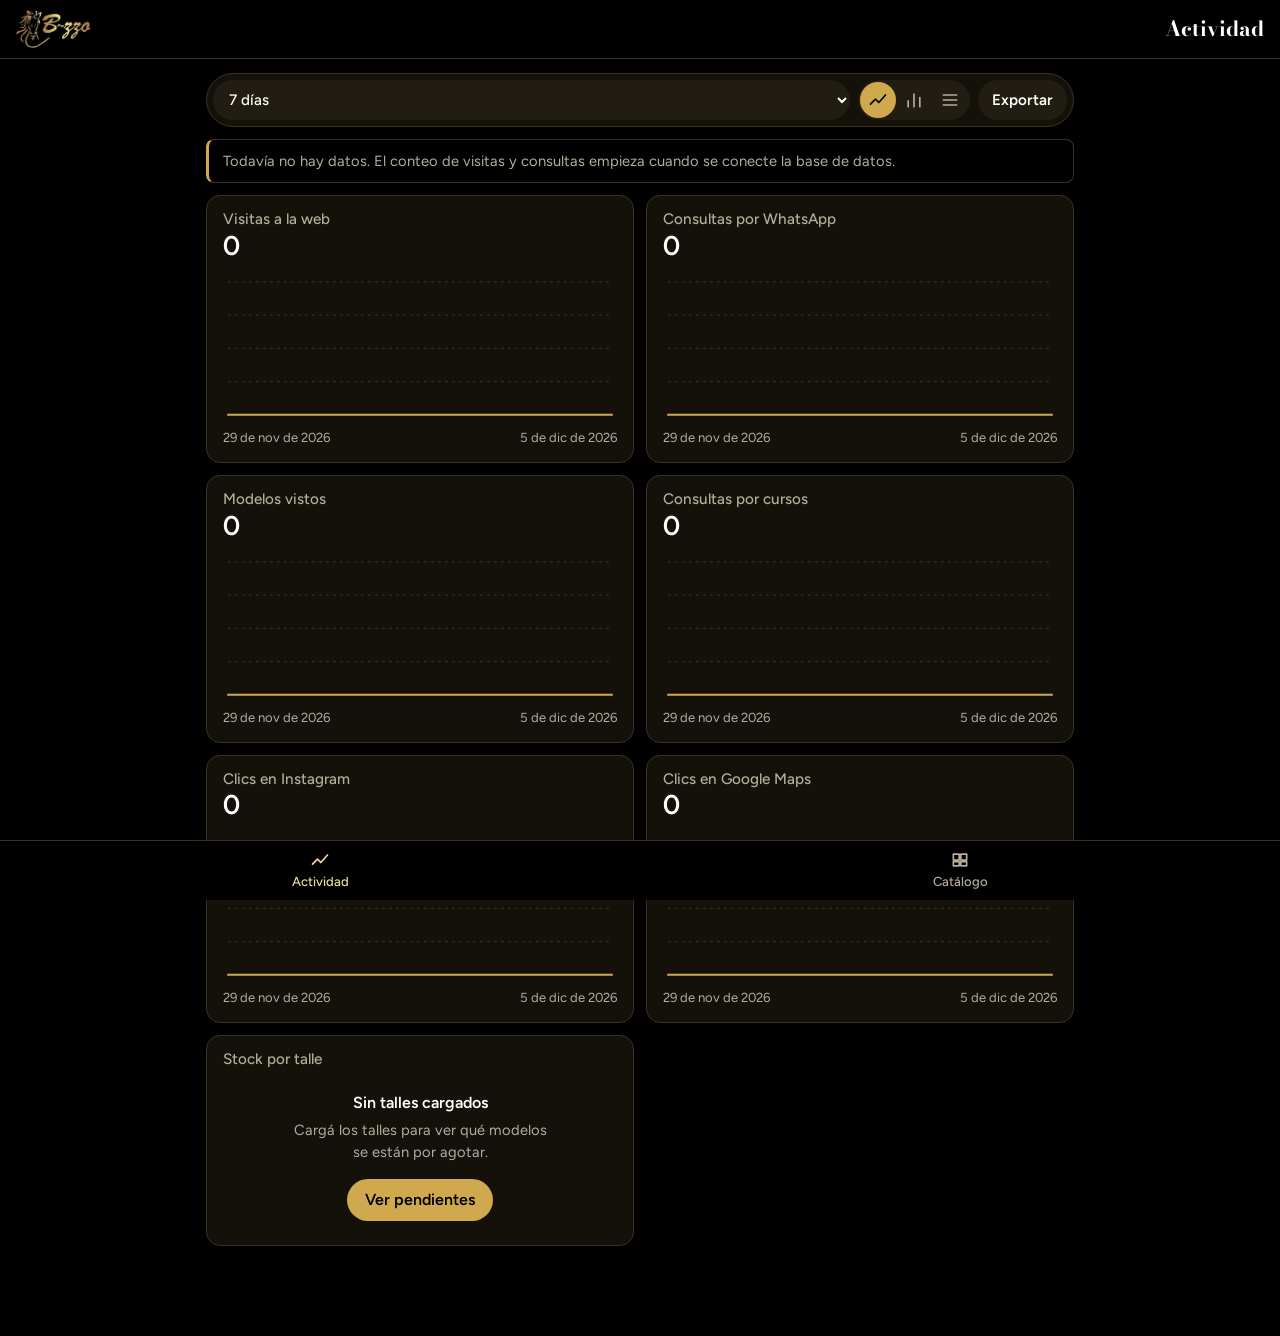
==== panel/index.html @ 3b132343 "Agrega la dashboard para celular con actividad y catálogo Co-Authored-By: Claude Opus 5.5 <noreply@a" ====
<!doctype html>
<html lang="es">
<head>
  <meta charset="utf-8">
  <meta name="viewport" content="width=device-width, initial-scale=1, viewport-fit=cover">
  <meta name="robots" content="noindex">
  <meta name="theme-color" content="#000000">
  <meta name="apple-mobile-web-app-capable" content="yes">
  <meta name="apple-mobile-web-app-title" content="Briozzo">
  <title>Panel Briozzo</title>
  <link rel="manifest" href="manifest.webmanifest">
  <link rel="icon" href="icono-192.png">
  <link rel="apple-touch-icon" href="icono-192.png">
  <link rel="preconnect" href="https://fonts.googleapis.com">
  <link rel="preconnect" href="https://fonts.gstatic.com" crossorigin>
  <link href="https://fonts.googleapis.com/css2?family=Bodoni+Moda:opsz,wght@6..96,700&family=Figtree:wght@400;500;600&display=swap" rel="stylesheet">
  <link rel="stylesheet" href="panel.css?v=1">
</head>
<body>
  <header class="barra">
    <img src="../marca/bzzo.png" alt="Briozzo">
    <h1 id="titulo">Actividad</h1>
  </header>

  <main>
    <section id="actividad">
      <div class="herramientas">
        <label class="periodo">
          <span class="oculto">Período</span>
          <select id="periodo">
            <option value="7">7 días</option>
            <option value="30">30 días</option>
            <option value="90">90 días</option>
          </select>
        </label>
        <div class="vistas" role="group" aria-label="Forma de ver los datos">
          <button type="button" data-vista="linea" aria-label="Ver en líneas" aria-pressed="true">
            <svg viewBox="0 0 24 24" aria-hidden="true"><path d="M3 17l6-6 4 4 8-9"/></svg>
          </button>
          <button type="button" data-vista="barras" aria-label="Ver en barras" aria-pressed="false">
            <svg viewBox="0 0 24 24" aria-hidden="true"><path d="M5 20v-7M12 20V5M19 20v-11"/></svg>
          </button>
          <button type="button" data-vista="tabla" aria-label="Ver en tabla" aria-pressed="false">
            <svg viewBox="0 0 24 24" aria-hidden="true"><path d="M4 6h16M4 12h16M4 18h16"/></svg>
          </button>
        </div>
        <button class="exportar" type="button" id="exportar">Exportar</button>
      </div>

      <p class="aviso" id="aviso" hidden>Todavía no hay datos. El conteo de visitas y consultas empieza cuando se conecte la base de datos.</p>
      <div class="tarjetas" id="tarjetas"></div>
    </section>

    <section id="catalogo" hidden>
      <div class="cifras" id="cifras"></div>

      <article class="tarjeta">
        <h2>Modelos por tipo</h2>
        <div class="filas" id="por-tipo"></div>
      </article>

      <article class="tarjeta">
        <h2>Modelos por color</h2>
        <div class="filas" id="por-color"></div>
      </article>

      <article class="tarjeta">
        <h2>Pendientes de cargar</h2>
        <ul class="pendientes" id="pendientes"></ul>
      </article>
    </section>
  </main>

  <nav class="pestanas" aria-label="Secciones del panel">
    <a href="#actividad">
      <svg viewBox="0 0 24 24" aria-hidden="true"><path d="M3 17l6-6 4 4 8-9"/></svg>
      Actividad
    </a>
    <a href="#catalogo">
      <svg viewBox="0 0 24 24" aria-hidden="true"><path d="M4 5h7v7H4zM13 5h7v7h-7zM4 14h7v5H4zM13 14h7v5h-7z"/></svg>
      Catálogo
    </a>
  </nav>

  <script src="../datos.js?v=17"></script>
  <script src="actividad.js?v=1"></script>
  <script src="panel.js?v=1"></script>
</body>
</html>
---- panel/panel.css ----
:root {
  --negro: #000000;
  --panel: #14110b;
  --panel-alto: #221d12;
  --linea: #3a3120;
  --oro: #d0a94f;
  --oro-claro: #f0d995;
  --blanco: #ffffff;
  --suave: #b5ad9c;
  --serif: "Bodoni Moda", Georgia, serif;
  --sans: "Figtree", system-ui, sans-serif;
}

* { box-sizing: border-box; }
[hidden] { display: none !important; }

body {
  margin: 0;
  padding-bottom: calc(70px + env(safe-area-inset-bottom));
  background: var(--negro);
  color: var(--blanco);
  font: 400 1rem/1.5 var(--sans);
  -webkit-tap-highlight-color: transparent;
}

h1, h2, h3, p, ul, dl { margin: 0; padding: 0; }
ul { list-style: none; }
button, select { font: inherit; color: inherit; }
:focus-visible { outline: 2px solid var(--oro-claro); outline-offset: 2px; }

.oculto {
  position: absolute;
  width: 1px;
  height: 1px;
  overflow: hidden;
  clip-path: inset(50%);
}

.barra {
  position: sticky;
  top: 0;
  z-index: 5;
  display: flex;
  align-items: center;
  justify-content: space-between;
  gap: 16px;
  padding: calc(10px + env(safe-area-inset-top)) 16px 10px;
  background: var(--negro);
  border-bottom: 1px solid var(--linea);
}
.barra img { height: 38px; width: auto; }
.barra h1 { font: 700 1.3rem/1.1 var(--serif); }

main { max-width: 900px; margin: 0 auto; padding: 14px 16px 20px; }

/* Barra de herramientas */
.herramientas {
  display: flex;
  align-items: center;
  gap: 8px;
  padding: 6px;
  background: var(--panel);
  border: 1px solid var(--linea);
  border-radius: 999px;
}
.periodo { flex: 1; min-width: 0; }
.periodo select {
  width: 100%;
  min-height: 40px;
  padding: 0 12px;
  background: var(--panel-alto);
  border: 0;
  border-radius: 999px;
  font-size: .95rem;
  font-weight: 500;
}
.vistas { display: flex; flex: none; padding: 2px; background: var(--panel-alto); border-radius: 999px; }
.vistas button {
  display: grid;
  place-items: center;
  width: 36px;
  height: 36px;
  padding: 0;
  background: none;
  border: 0;
  border-radius: 50%;
  color: var(--suave);
  cursor: pointer;
}
.vistas button[aria-pressed="true"] { background: var(--oro); color: var(--negro); }
.vistas svg, .pestanas svg {
  width: 20px;
  height: 20px;
  fill: none;
  stroke: currentColor;
  stroke-width: 2;
  stroke-linecap: round;
  stroke-linejoin: round;
}
.exportar {
  flex: none;
  min-height: 40px;
  padding: 0 14px;
  background: var(--panel-alto);
  border: 0;
  border-radius: 999px;
  font-size: .95rem;
  font-weight: 600;
  cursor: pointer;
}

.aviso {
  margin-top: 12px;
  padding: 10px 14px;
  border: 1px solid var(--linea);
  border-left: 3px solid var(--oro);
  border-radius: 8px;
  color: var(--suave);
  font-size: .92rem;
}

/* Tarjetas */
.tarjetas { display: grid; gap: 12px; margin-top: 12px; }
.tarjeta {
  position: relative;
  padding: 14px 16px;
  background: var(--panel);
  border: 1px solid var(--linea);
  border-radius: 14px;
}
.tarjeta h2 { color: var(--suave); font: 500 .95rem/1.3 var(--sans); }
.cifra { font: 600 1.7rem/1.2 var(--sans); font-variant-numeric: tabular-nums; }

.grafico { position: relative; margin-top: 10px; }
.grafico svg { display: block; width: 100%; height: auto; overflow: visible; touch-action: pan-y; }
.guia { stroke: var(--linea); stroke-dasharray: 3 4; vector-effect: non-scaling-stroke; }
.base { stroke: var(--linea); vector-effect: non-scaling-stroke; }
.linea-dato {
  fill: none;
  stroke: var(--oro);
  stroke-width: 2;
  stroke-linecap: round;
  stroke-linejoin: round;
  vector-effect: non-scaling-stroke;
}
.barra-dato { fill: var(--oro); }
.cruz { stroke: var(--suave); vector-effect: non-scaling-stroke; }
.marca { fill: var(--oro); stroke: var(--panel); stroke-width: 2; }
.globo {
  position: absolute;
  top: -8px;
  transform: translateX(-50%);
  padding: 3px 9px;
  background: var(--blanco);
  border-radius: 7px;
  color: var(--negro);
  font-size: .85rem;
  font-weight: 600;
  white-space: nowrap;
  pointer-events: none;
}
.fechas {
  display: flex;
  justify-content: space-between;
  gap: 12px;
  margin-top: 8px;
  color: var(--suave);
  font-size: .82rem;
}

.tabla { max-height: 190px; margin-top: 8px; overflow-y: auto; }
.tabla table { width: 100%; border-collapse: collapse; font-size: .92rem; font-variant-numeric: tabular-nums; }
.tabla th { position: sticky; top: 0; background: var(--panel); color: var(--suave); font-weight: 500; text-align: left; }
.tabla th, .tabla td { padding: 6px 0; border-bottom: 1px solid var(--linea); }
.tabla th:last-child, .tabla td:last-child { text-align: right; }

.tarjeta-vacia { display: grid; justify-items: center; gap: 4px; text-align: center; }
.tarjeta-vacia h2 { justify-self: start; }
.tarjeta-vacia h3 { margin-top: 18px; font-size: 1rem; font-weight: 600; }
.tarjeta-vacia p { max-width: 30ch; color: var(--suave); font-size: .92rem; }
.boton {
  display: inline-block;
  margin: 12px 0 10px;
  padding: 9px 18px;
  background: var(--oro);
  border-radius: 999px;
  color: var(--negro);
  font-weight: 600;
  text-decoration: none;
}

/* Catálogo */
#catalogo { display: grid; gap: 12px; }
.cifras { display: grid; grid-template-columns: repeat(3, minmax(0, 1fr)); gap: 8px; }
.caja { padding: 12px; }
.caja h2 { font-size: .85rem; }
.caja .cifra { font-size: 1.4rem; }

.filas { display: grid; gap: 10px; margin-top: 12px; }
.fila {
  display: grid;
  grid-template-columns: 92px minmax(0, 1fr) 24px;
  align-items: center;
  gap: 10px;
  font-size: .95rem;
}
.fila-pista { height: 8px; background: var(--panel-alto); border-radius: 4px; overflow: hidden; }
.fila-pista span { display: block; height: 100%; background: var(--oro); border-radius: 4px; }
.fila-cifra { font-weight: 600; font-variant-numeric: tabular-nums; text-align: right; }

.pendientes { display: grid; gap: 10px; margin-top: 12px; }
.pendientes li { display: flex; align-items: center; gap: 12px; }
.pendientes img { flex: none; width: 48px; height: 48px; background: var(--panel-alto); border-radius: 8px; object-fit: cover; }
.pendientes span { display: grid; min-width: 0; }
.pendientes strong { font-weight: 500; }
.pendientes small { color: var(--suave); font-size: .85rem; }

/* Pestañas inferiores */
.pestanas {
  position: fixed;
  inset: auto 0 0 0;
  z-index: 5;
  display: grid;
  grid-template-columns: repeat(2, minmax(0, 1fr));
  padding-bottom: env(safe-area-inset-bottom);
  background: var(--negro);
  border-top: 1px solid var(--linea);
}
.pestanas a {
  display: grid;
  justify-items: center;
  gap: 2px;
  padding: 9px 4px 8px;
  color: var(--suave);
  font-size: .82rem;
  font-weight: 500;
  text-decoration: none;
}
.pestanas a[aria-current="page"] { color: var(--oro-claro); }

@media (min-width: 720px) {
  .tarjetas { grid-template-columns: repeat(2, minmax(0, 1fr)); }
}
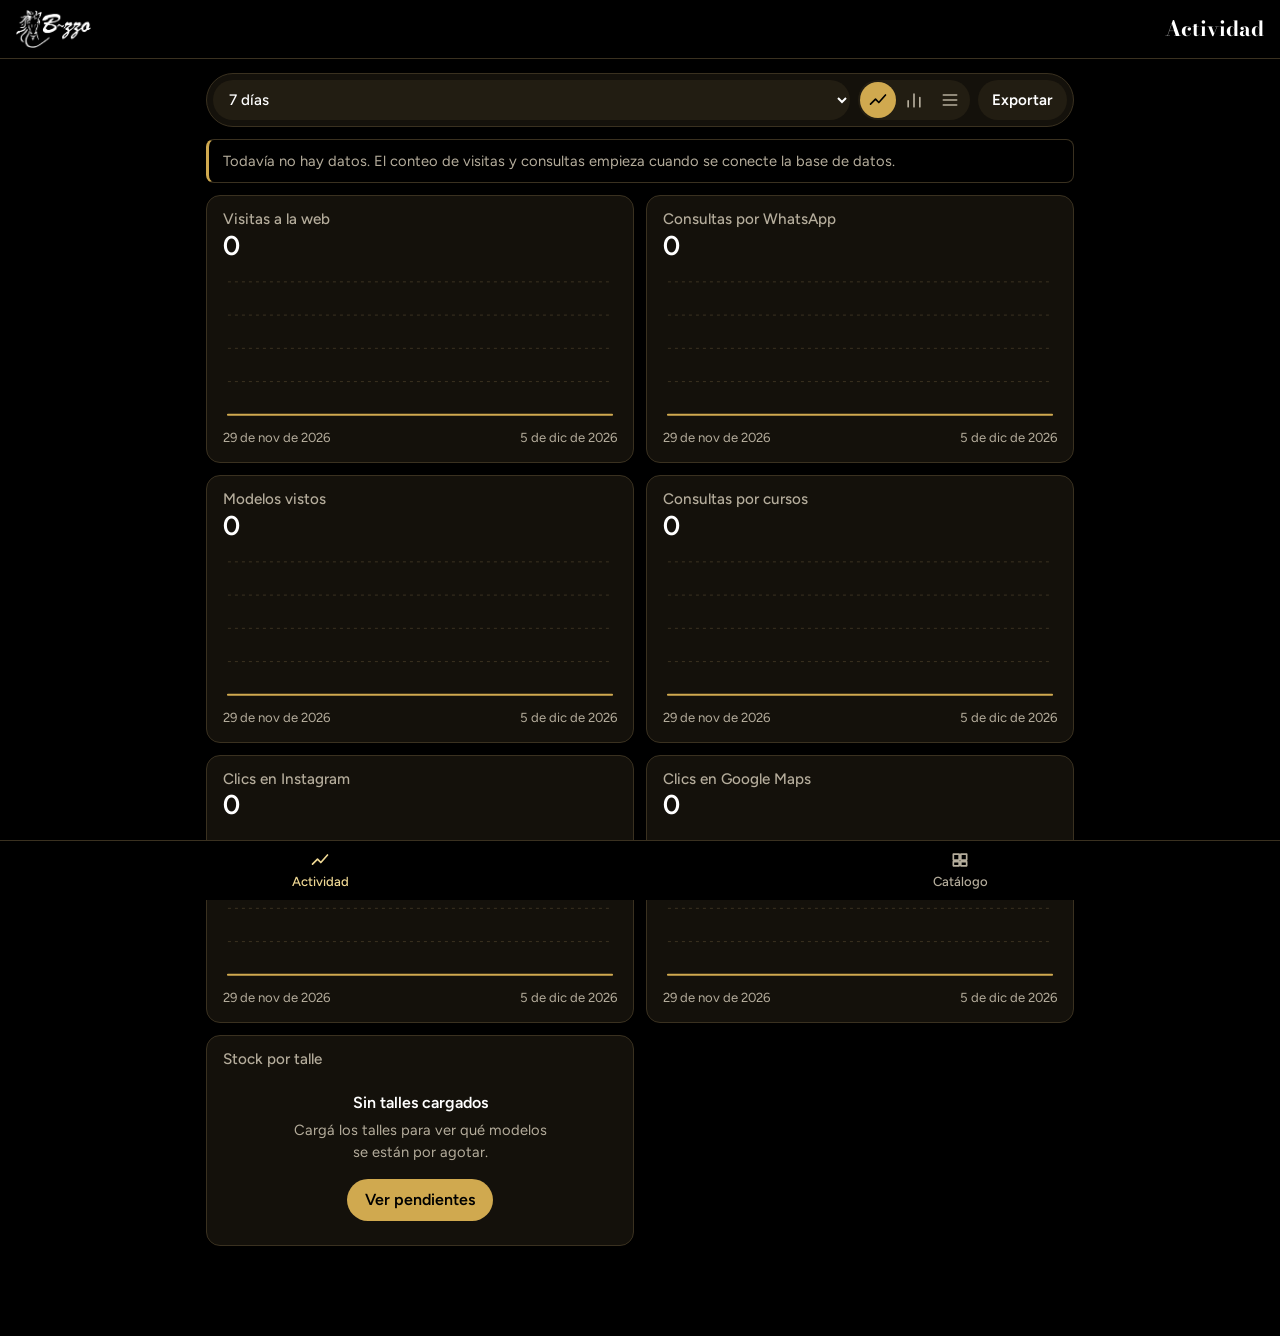
==== commit d60e5a0c: "Cambia el logo de la dashboard a blanco Co-Authored-By: Claude Opus 5.5 <noreply@anthropic.com>" ====
--- a/panel/index.html
+++ b/panel/index.html
@@ -18,7 +18,7 @@
 </head>
 <body>
   <header class="barra">
-    <img src="../marca/bzzo.png" alt="Briozzo">
+    <img src="../marca/bzzo-blanco.png" alt="Briozzo">
     <h1 id="titulo">Actividad</h1>
   </header>
 
